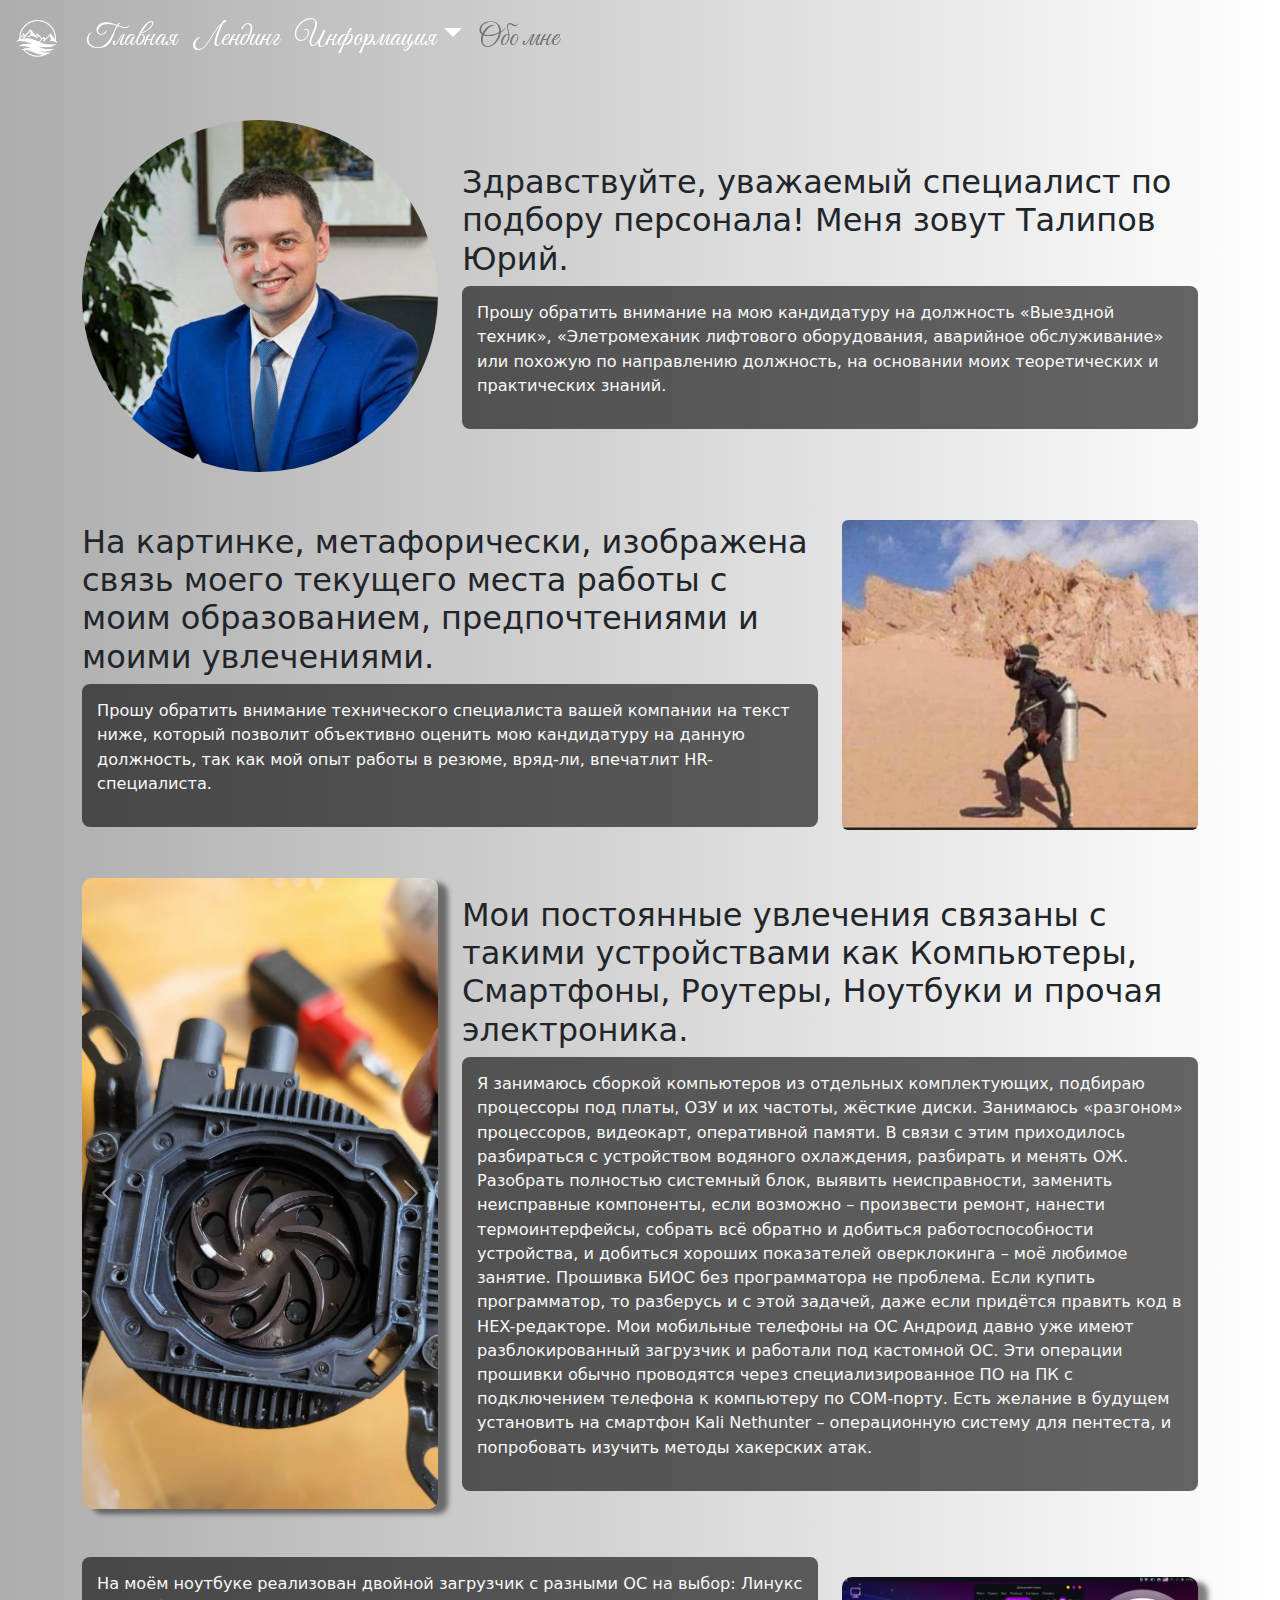
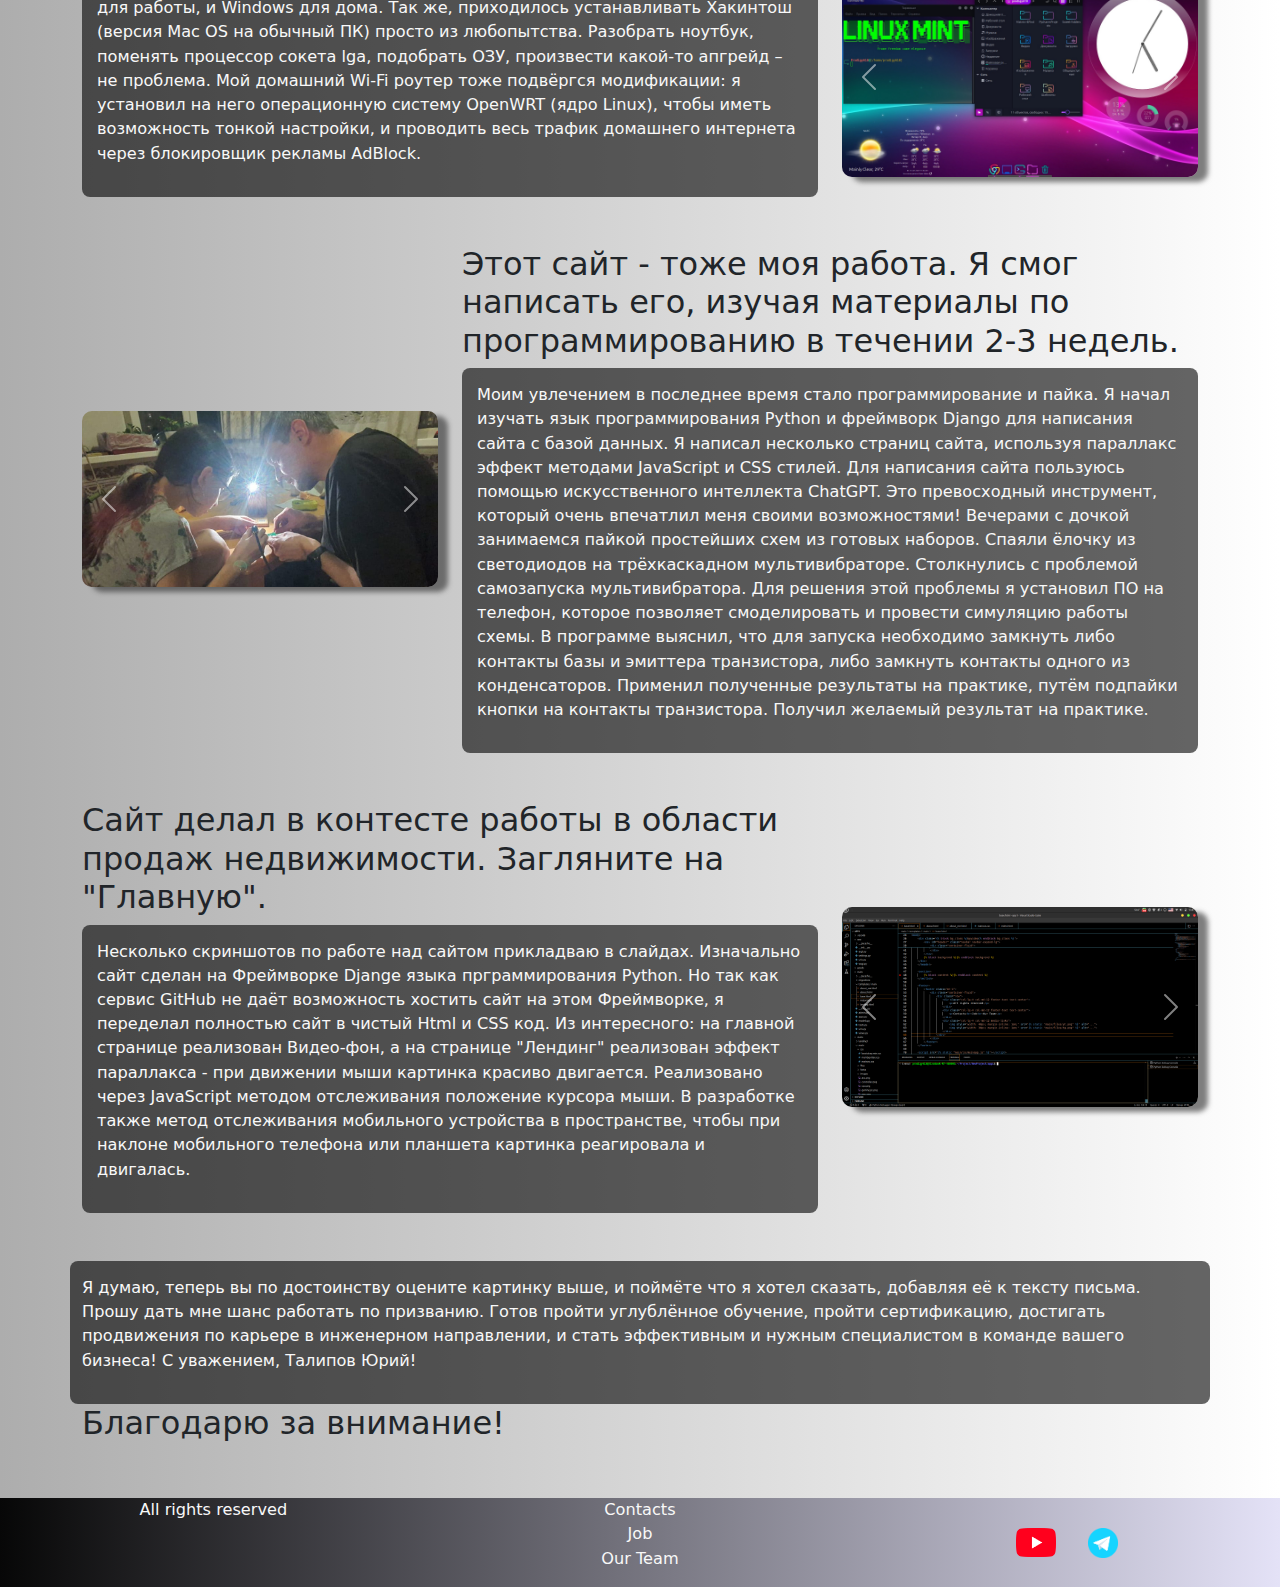
==== about_me.html @ 0a787198 "Add files via upload" ====
<!DOCTYPE html>
<html lang="en">

<head>
    <meta charset="UTF-8">
    <meta name="viewport" content="width=device-width, initial-scale=1.0">

    <link href="https://cdn.jsdelivr.net/npm/bootstrap@5.2.3/dist/css/bootstrap.min.css" rel="stylesheet"
        integrity="sha384-rbsA2VBKQhggwzxH7pPCaAqO46MgnOM80zW1RWuH61DGLwZJEdK2Kadq2F9CUG65" crossorigin="anonymous">
    <link rel="stylesheet" href="css/maincss.css">
    <link rel="stylesheet" href="css/bootstrap.min.css">
    <link rel="stylesheet" href="css/mainbgvideo.css">
    <link rel="apple-touch-icon" sizes="180x180" href="files/favicon_io/apple-touch-icon.png">
    <link rel="icon" type="image/png" sizes="32x32" href="files/favicon_io/favicon-32x32.png">
    <link rel="icon" type="image/png" sizes="16x16" href="files/favicon_io/favicon-16x16.png">
    <link rel="manifest" href="files/favicon_io/site.webmanifest">

    <title>About me</title>
</head>

<body>

    <header>
    
    <nav id="header" class="navbar navbar-expand-lg">
        <div class="container-fluid">
            <a class="navbar-brand" href="index.html"><img id="logo" src="files/logo.png" alt="..."></a>
            <button class="navbar-toggler" type="button" data-bs-toggle="collapse" data-bs-target="#navbarNavDropdown" aria-controls="navbarNavDropdown" aria-expanded="false" aria-label="Toggle navigation">
                <span class="navbar-toggler-icon"></span>
                <span>Меню</span>
            </button>
                <div class="collapse navbar-collapse" id="navbarNavDropdown">
                    <ul class="navbar-nav me-auto mb-2 mb-lg-0">
                        <li class="nav-item">
                            <a id="navlink" class="nav-link" aria-current="page" href="index.html">Главная</a>
                        </li>
                        <li class="nav-item">
                            <a id="navlink" class="nav-link" href="landing.html">Лендинг</a>
                        </li>
                        <li class="nav-item dropdown">
                            <a id="navlink" class="nav-link dropdown-toggle" href="#" role="button" data-bs-toggle="dropdown" aria-expand="false">Информация</a>
                            <ul class="dropdown-menu">
                                <li><a id="navlink" class="dropdown-item" href="#">Доставка и оплата</a></li>
                                <li><a id="navlink" class="dropdown-item" href="#">Контактная информация</a></li>
                                <li><a id="navlink" class="dropdown-item" href="catalog.html">Каталог</a></li>
                            </ul>
                        </li>
                        <li class="nav-item">
                            <a id="navlink" class="nav-link active" href="about_me.html">Обо мне</a>
                        </li>
                    </ul>
                </div>
        </div>
    </nav>

    </header>

    <section>
    <div class="container" style="margin-top: 120px;">
        <!-- Первый блок -->
        <div class="row align-items-center mb-5">
            <div class="col-md-4 text-center">
                <img src="images/your_photo.jpeg" class="img-fluid rounded-circle" alt="фотография">
            </div>
            <div class="col-md-8">
                <h2>Здравствуйте, уважаемый специалист по подбору персонала! Меня зовут Талипов Юрий. </h2>
                <div class=text-container>
                <p>Прошу обратить внимание на мою кандидатуру на должность «Выездной техник», «Элетромеханик лифтового оборудования, аварийное обслуживание» или похожую по направлению должность, на основании моих теоретических и практических знаний.</p>
                </div>
            </div>
        </div>
    
        <!-- Второй блок -->
        <div class="row align-items-center mb-5 flex-md-row-reverse">
            <div class="col-md-4 text-center">
                <img src="images/image_2.jpeg" class="img-fluid rounded" alt="Картинка">
            </div>
            <div class="col-md-8">
                <h2>На картинке, метафорически, изображена связь моего текущего места работы с моим образованием, предпочтениями и моими увлечениями.</h2>
                <div class=text-container>
                    <p>Прошу обратить внимание технического специалиста вашей компании на текст ниже, который позволит объективно оценить мою кандидатуру на данную должность, так как мой опыт работы в резюме, вряд-ли, впечатлит HR-специалиста.</p>
                </div>
            </div>
        </div>
    
        <!-- Третий блок с каруселью -->
        <div class="row align-items-center mb-5">
            <div class="col-md-4 text-center">
                <div id="carouselExample3" class="carousel slide" data-bs-ride="carousel">
                    <div class="carousel-inner">
                        <div class="carousel-item active">
                            <img src="images/image_3_1.jpeg" class="d-block w-100 rounded" alt="Картинка 1">
                        </div>
                        <div class="carousel-item">
                            <img src="images/image_3_2.jpeg" class="d-block w-100 rounded" alt="Картинка 2">
                        </div>
                        <div class="carousel-item">
                            <img src="images/image_3_3.jpeg" class="d-block w-100 rounded" alt="Картинка 3">
                        </div>
                    </div>
                    <button class="carousel-control-prev" type="button" data-bs-target="#carouselExample3" data-bs-slide="prev">
                        <span class="carousel-control-prev-icon" aria-hidden="true"></span>
                        <span class="visually-hidden">Previous</span>
                    </button>
                    <button class="carousel-control-next" type="button" data-bs-target="#carouselExample3" data-bs-slide="next">
                        <span class="carousel-control-next-icon" aria-hidden="true"></span>
                        <span class="visually-hidden">Next</span>
                    </button>
                </div>
            </div>
            <div class="col-md-8">
                <h2>Мои постоянные увлечения связаны с такими устройствами как Компьютеры, Смартфоны, Роутеры, Ноутбуки и прочая электроника.</h2>
                <div class=text-container>
                    <p>Я занимаюсь сборкой компьютеров из отдельных комплектующих, подбираю процессоры под платы, ОЗУ и их частоты, жёсткие диски. Занимаюсь «разгоном» процессоров, видеокарт, оперативной памяти. В связи с этим приходилось разбираться с устройством водяного охлаждения, разбирать и менять ОЖ. Разобрать полностью системный блок, выявить неисправности,  заменить неисправные компоненты, если возможно – произвести ремонт, нанести термоинтерфейсы, собрать всё обратно и добиться работоспособности устройства, и добиться хороших показателей оверклокинга – моё любимое занятие. Прошивка БИОС без программатора не проблема. Если купить программатор, то разберусь и с этой задачей,  даже если придётся править код в HEX-редакторе.
                        Мои мобильные телефоны на ОС Андроид давно уже имеют разблокированный загрузчик и работали под кастомной ОС. Эти операции прошивки обычно проводятся через специализированное ПО на ПК с подключением телефона к компьютеру по COM-порту. Есть желание в будущем установить на смартфон Kali Nethunter – операционную систему для пентеста, и попробовать изучить методы хакерских атак.</p>
                </div>
    
            </div>
        </div>
    
        <!-- Четвёртый блок с каруселью -->
        <div class="row align-items-center mb-5 flex-md-row-reverse">
            <div class="col-md-4 text-center">
                <div id="carouselExample4" class="carousel slide" data-bs-ride="carousel">
                    <div class="carousel-inner">
                        <div class="carousel-item active">
                            <img src="images/image_4_1.jpeg" class="d-block w-100 rounded" alt="Картинка 1">
                        </div>
                        <div class="carousel-item">
                            <img src="images/image_4_2.jpeg" class="d-block w-100 rounded" alt="Картинка 2">
                        </div>
                        <div class="carousel-item">
                            <img src="images/image_4_3.jpeg" class="d-block w-100 rounded" alt="Картинка 3">
                        </div>
                    </div>
                    <button class="carousel-control-prev" type="button" data-bs-target="#carouselExample4" data-bs-slide="prev">
                        <span class="carousel-control-prev-icon" aria-hidden="true"></span>
                        <span class="visually-hidden">Previous</span>
                    </button>
                    <button class="carousel-control-next" type="button" data-bs-target="#carouselExample4" data-bs-slide="next">
                        <span class="carousel-control-next-icon" aria-hidden="true"></span>
                        <span class="visually-hidden">Next</span>
                    </button>
                </div>
            </div>
            <div class="col-md-8">
                
                <div class=text-container>
                    <p>На моём ноутбуке реализован двойной загрузчик  с разными ОС на выбор: Линукс для работы, и Windows для дома. Так же, приходилось устанавливать Хакинтош (версия Mac OS на обычный ПК) просто из любопытства. Разобрать ноутбук, поменять процессор сокета lga, подобрать ОЗУ, произвести какой-то апгрейд – не проблема. Мой домашний Wi-Fi роутер тоже подвёргся модификации: я установил на него операционную систему OpenWRT (ядро Linux), чтобы иметь возможность тонкой настройки, и проводить весь трафик домашнего интернета через блокировщик рекламы AdBlock.</p>
                </div>
            </div>
        </div>
    
        <!-- Пятый блок с каруселью -->
        <div class="row align-items-center mb-5">
            <div class="col-md-4 text-center">
                <div id="carouselExample5" class="carousel slide" data-bs-ride="carousel">
                    <div class="carousel-inner">
                        <div class="carousel-item active">
                            <img src="images/image_5_1.jpeg" class="d-block w-100 rounded" alt="Картинка 1">
                        </div>
                        <div class="carousel-item">
                            <img src="images/image_5_2.jpeg" class="d-block w-100 rounded" alt="Картинка 2">
                        </div>
                        <div class="carousel-item">
                            <img src="images/image_5_3.jpeg" class="d-block w-100 rounded" alt="Картинка 3">
                        </div>
                    </div>
                    <button class="carousel-control-prev" type="button" data-bs-target="#carouselExample5" data-bs-slide="prev">
                        <span class="carousel-control-prev-icon" aria-hidden="true"></span>
                        <span class="visually-hidden">Previous</span>
                    </button>
                    <button class="carousel-control-next" type="button" data-bs-target="#carouselExample5" data-bs-slide="next">
                        <span class="carousel-control-next-icon" aria-hidden="true"></span>
                        <span class="visually-hidden">Next</span>
                    </button>
                </div>
            </div>
            <div class="col-md-8">
                <h2>Этот сайт - тоже моя работа. Я смог написать его, изучая материалы по программированию в течении 2-3 недель.</h2>
                <div class=text-container>
                    <p>Моим увлечением в последнее время стало программирование и пайка. Я начал изучать язык программирования Python и фреймворк Django для написания сайта с базой данных. Я написал несколько страниц сайта, используя параллакс эффект методами JavaScript и CSS стилей. Для написания сайта пользуюсь помощью искусственного интеллекта ChatGPT. Это превосходный инструмент, который очень впечатлил меня своими возможностями!
                        Вечерами с дочкой занимаемся пайкой простейших схем из готовых наборов. Спаяли ёлочку из светодиодов на трёхкаскадном мультивибраторе. Столкнулись с проблемой самозапуска мультивибратора. Для решения этой проблемы я установил ПО на телефон, которое позволяет смоделировать и провести симуляцию работы схемы. В программе выяснил, что для запуска необходимо замкнуть либо контакты базы и эмиттера транзистора, либо замкнуть контакты одного из конденсаторов. Применил полученные результаты на практике, путём подпайки кнопки на контакты транзистора. Получил желаемый результат на практике. </p>
                </div>
                
            </div>
        </div>
    
        <!-- Шестой блок с каруселью -->
        <div class="row align-items-center mb-5 flex-md-row-reverse">
            <div class="col-md-4 text-center">
                <div id="carouselExample6" class="carousel slide" data-bs-ride="carousel">
                    <div class="carousel-inner">
                        <div class="carousel-item active">
                            <img src="images/image_6_1.png" class="d-block w-100 rounded" alt="Картинка 1">
                        </div>
                        <div class="carousel-item">
                            <img src="images/image_6_2.png" class="d-block w-100 rounded" alt="Картинка 2">
                        </div>
                        <div class="carousel-item">
                            <img src="images/image_6_3.png" class="d-block w-100 rounded" alt="Картинка 3">
                        </div>
                    </div>
                    <button class="carousel-control-prev" type="button" data-bs-target="#carouselExample6" data-bs-slide="prev">
                        <span class="carousel-control-prev-icon" aria-hidden="true"></span>
                        <span class="visually-hidden">Previous</span>
                    </button>
                    <button class="carousel-control-next" type="button" data-bs-target="#carouselExample6" data-bs-slide="next">
                        <span class="carousel-control-next-icon" aria-hidden="true"></span>
                        <span class="visually-hidden">Next</span>
                    </button>
                </div>
            </div>
            <div class="col-md-8">
                <h2>Сайт делал в контесте работы в области продаж недвижимости. Загляните на "Главную".</h2>
                <div class=text-container>
                    <p>Несколько скриншотов по работе над сайтом прикладваю в слайдах. Изначально сайт сделан на Фреймворке Djange языка прграммирования Python. Но так как сервис GitHub не даёт возможность хостить сайт на этом Фреймворке, я переделал полностью сайт в чистый Html и CSS код. Из интересного: на главной странице реализован Видео-фон, а на странице "Лендинг" реализован эффект параллакса - при движении мыши картинка красиво двигается. Реализовано через JavaScript методом отслеживания положение курсора мыши. В разработке также метод отслеживания мобильного устройства в пространстве, чтобы при наклоне мобильного телефона или планшета картинка реагировала и двигалась. </p>
                </div>
            </div>
        </div>
    
    <!-- Седьмой блок -->
    <div class="row align-items-center mb-5">
    
        <div class=text-container>
            <p>Я думаю, теперь вы по достоинству оцените картинку выше, и поймёте что я хотел сказать, добавляя её к тексту письма. Прошу дать мне шанс работать по призванию. Готов пройти углублённое обучение, пройти сертификацию, достигать продвижения по карьере в инженерном направлении, и стать эффективным и нужным специалистом в команде вашего бизнеса!
                С уважением, Талипов Юрий!</p>
            </div>
            
        <div class="col-md-12">
            <h2>Благодарю за внимание!</h2>
            
        </div>
    </div>
        
    </div>
    </section>

    <footer>
        <footer class="mt-4">
            <div class="container-fluid">
                <div class="row">
                    <div class="col-lg-4 col-md-12 footer-text text-center">
                        <p>All rights reserved</p>
                    </div>
                    <div class="col-lg-4 col-md-12 footer-text text-center">
                        <p>Contacts<br>Job<br>Our Team</p>
                    </div>
                    <div class="col-lg-4 col-md-12 media-links">
                        <img style="width: 40px; margin-inline: 1em;" src="files/yt.png" alt="...">
                        <img style="width: 30px; margin-inline: 1em;" src="files/tg.png" alt="...">
                    </div>
                </div>
            </div>
        </footer>
    </footer>
        
    <script src="main/js/mainapp.js"></script>
    <script src="https://cdn.jsdelivr.net/npm/bootstrap@5.2.3/dist/js/bootstrap.bundle.min.js" integrity="sha384-kenU1KFdBIe4zVF0s0G1M5b4hcpxyD9F7jL+jjXkk+Q2h455rYXK/7HAuoJl+0I4" crossorigin="anonymous"></script>
</body>
---- css/maincss.css ----
@import url(https://fonts.googleapis.com/css2?family=Great+Vibes&family=Marck+Script&family=Roboto:ital,wght@0,100;0,300;0,400;0,500;0,700;0,900;1,100;1,300;1,400;1,500;1,700;1,900&display=swap);

body {
    font-family: Roboto, serif;
    font-size: 25px;
    overflow-x: hidden;
    background: linear-gradient(90deg, #adadad 0%, white 100%);
}

#header {
    font-family: Great Vibes, serif;
    font-size: 30px;
    width: 100%;
    position: fixed;
    top: 0;
    left: 0;
    z-index: 1000;
    background: transparent;
    /* background: rgba(82, 81, 82, 0.37); */
    transition: background-color 0.3s ease, color 0.3s ease;
}

.dropdown-item {
    font-size: 25px;
}

#logo {
    width: 50px;
    transition: all 0.3s ease;
}

#header .nav-link {
    color: white;
    transition: color 0.3s ease;
}

#header .nav-link:hover {
    color: blue;
}



#header.scrolled {
    background-color: white;
    color: black;
}

#header.scrolled .nav-link {
    color: black;
}

#header.scrolled .nav-link:hover {
    color: blue;
}

#header.scrolled #logo {
    filter: invert(100%);
}

p {
    color: rgb(248, 248, 248);
    font-size: 101%;
}


#header .navbar-nav .nav-link.active {
    color: rgb(113, 113, 113);
    
}




.navbar-toggler {
    background-color: transparent;
    border: none;
    
}

.carousel-inner {
    border-style: bold;
    border-radius: 10px;
    box-shadow: 10px 5px 5px rgba(49, 49, 49, 0.616);
}

.sidebar {
    color: aquamarine;
    background: rgba(19, 19, 19, 0.616);
    border-style: bold;
    border-radius: 10px;
    box-shadow: 10px 5px 5px rgba(49, 49, 49, 0.616);
    /* background: linear-gradient(270deg, #1b0ced 0%, #0a0a0a 100%); */

}

.card {
    background: linear-gradient(270deg, #1b0ced 0%, #0a0a0a 100%);
    color: aquamarine;

}

.card a {
    text-decoration: none;
    color: aquamarine;
}

.slide-text, .footer-text {
    color: aquamarine;
    margin: auto auto;
}

footer, .btn-outline-primary {
    background: linear-gradient(270deg, #e4e2f7 0%, #070707 100%);
}

.media-links {
    display: flex;
    justify-content: center;
    align-items: center;
}

.call-anim {
    animation: call 2s ease 0s infinite normal forwards;
}

.text-container {
    background-color: rgba(0, 0, 0, 0.6);
    border-radius: 8px;
    padding: 15px;
    color: #ffffff;
    display: inline-block;

}

@keyframes call {
	0%,
	100% {
		transform: translateX(0%);
		transform-origin: 50% 50%;
	}

	15% {
		transform: translateX(-30px) rotate(-6deg);
	}

	30% {
		transform: translateX(15px) rotate(6deg);
	}

	45% {
		transform: translateX(-15px) rotate(-3.6deg);
	}

	60% {
		transform: translateX(9px) rotate(2.4deg);
	}

	75% {
		transform: translateX(-6px) rotate(-1.2deg);
	}
}

@media (max-width: 755px) {
    #header {
        font-size: 18px;
    }
    .dropdown-item {
        font-size: 18px;
    }
    .carousel-indicators {
        display: none;
    }
    
}
---- css/mainbgvideo.css ----
.bgvideo {
    height: 90vh;
    width: 100%;
    position: relative;
    display: flex;
    /* justify-content: center; */
    align-items: center; 
}
.bgvideo video {
    height: 93vh;
    width: 100%;
    position: absolute;
    top: 0;
    left: 0;
    object-fit: cover;
    z-index: 1;
}

.video-text {
    color: aquamarine;
    /* font-size: 100%; */
    z-index: 6;
    margin-right: 10%;
    transform: translate(5%, 99%);
    background: rgba(19, 19, 19, 0.616);
    border-style: bold;
    border-radius: 10px;
    box-shadow: 10px 5px 5px rgba(49, 49, 49, 0.616);
    padding: 1em;
} 

@media (max-width: 840px) {
    .video-text {
        font-size: 80%;
        transform: translate(5%, 55%);
    }     
}

@media (max-width: 380px) {
    .video-text {
        font-size: 65%;
        transform: translate(5%, 60%);
    }     
}
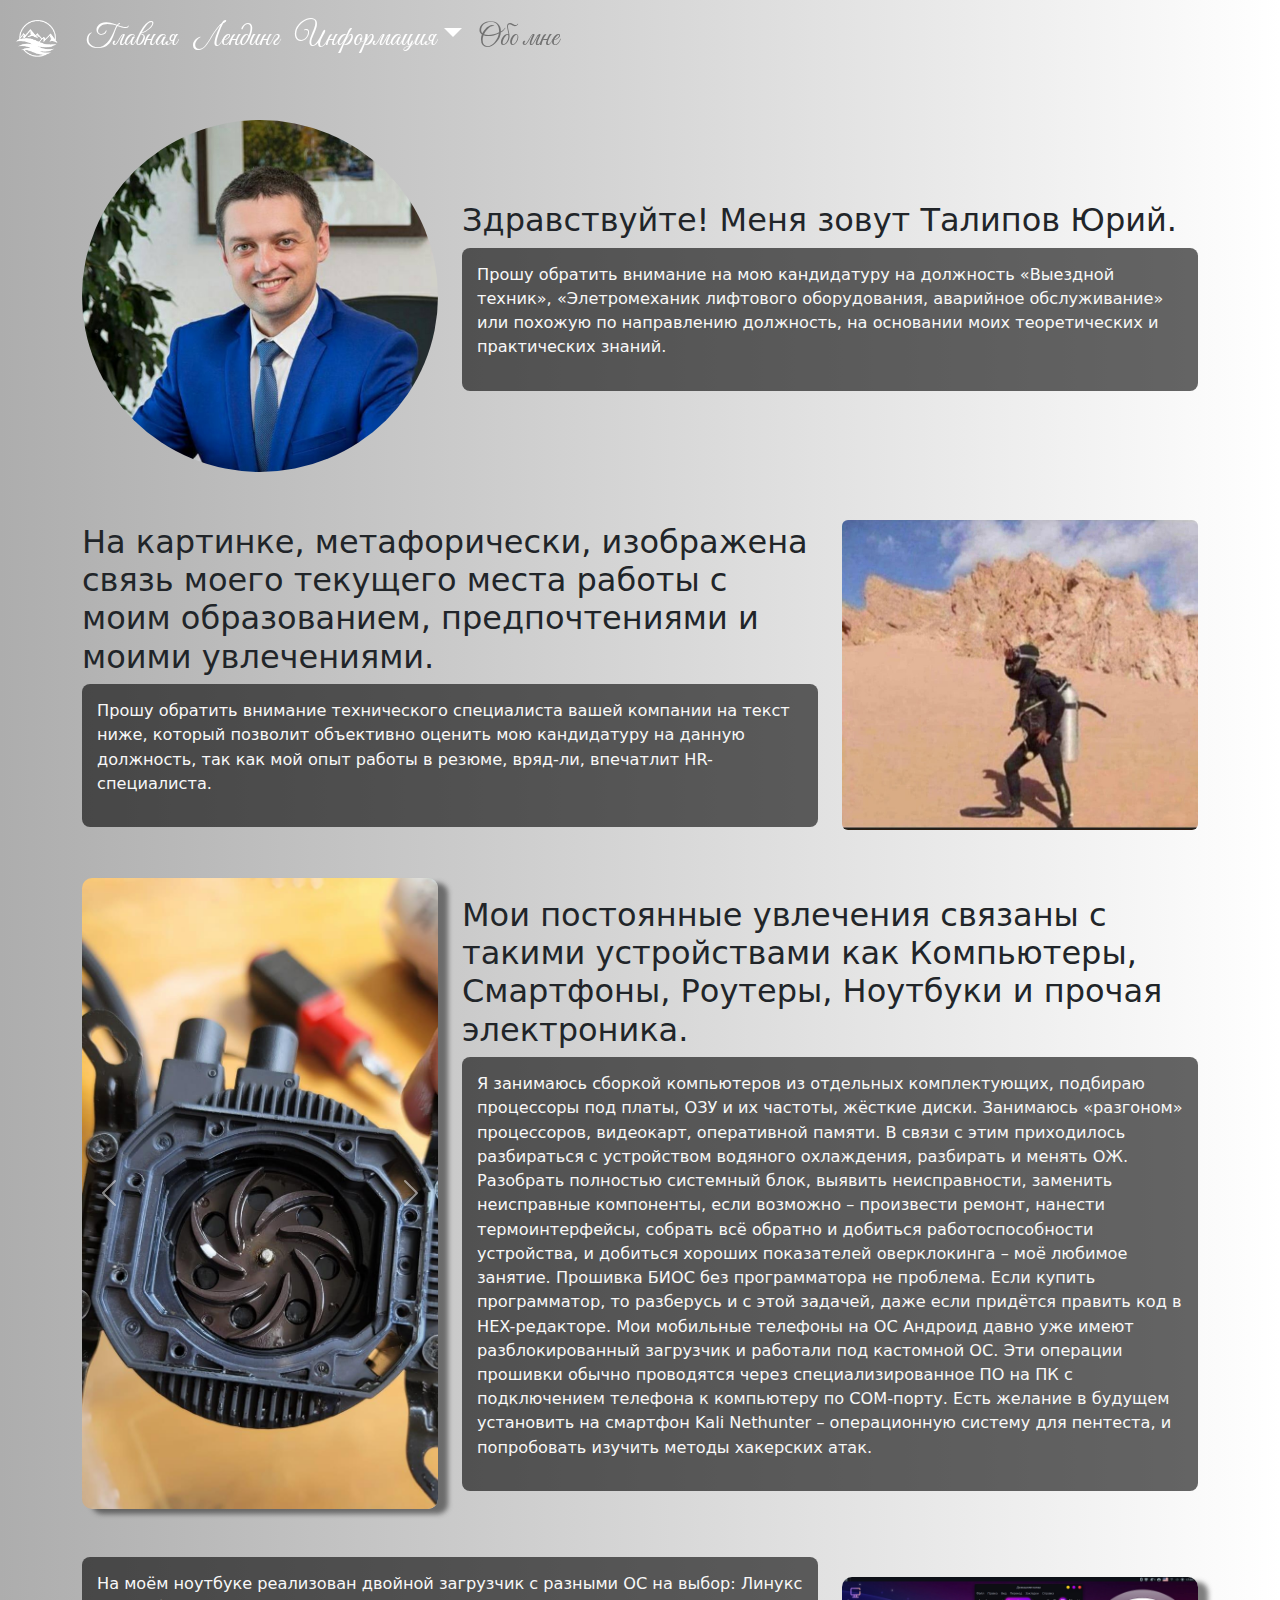
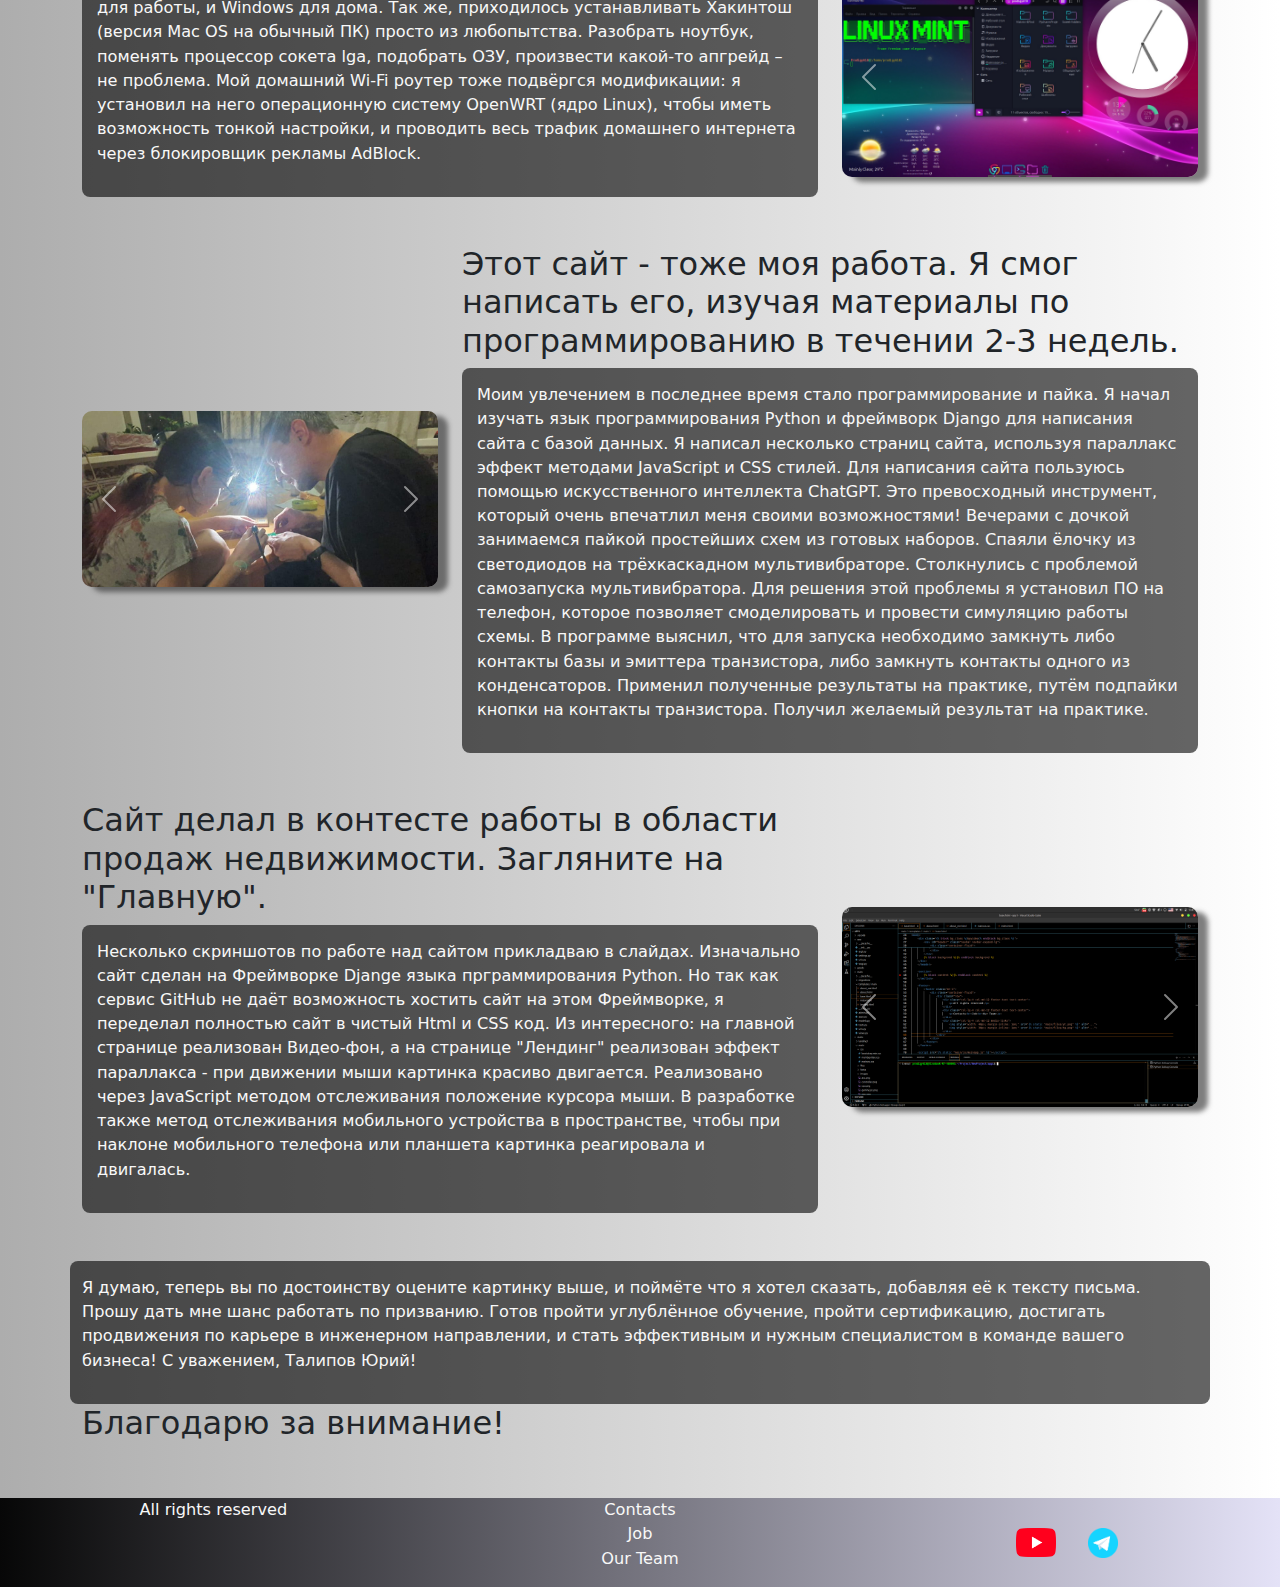
==== commit db88e893: "Update about_me.html" ====
--- a/about_me.html
+++ b/about_me.html
@@ -63,7 +63,7 @@
                 <img src="images/your_photo.jpeg" class="img-fluid rounded-circle" alt="фотография">
             </div>
             <div class="col-md-8">
-                <h2>Здравствуйте, уважаемый специалист по подбору персонала! Меня зовут Талипов Юрий. </h2>
+                <h2>Здравствуйте! Меня зовут Талипов Юрий. </h2>
                 <div class=text-container>
                 <p>Прошу обратить внимание на мою кандидатуру на должность «Выездной техник», «Элетромеханик лифтового оборудования, аварийное обслуживание» или похожую по направлению должность, на основании моих теоретических и практических знаний.</p>
                 </div>
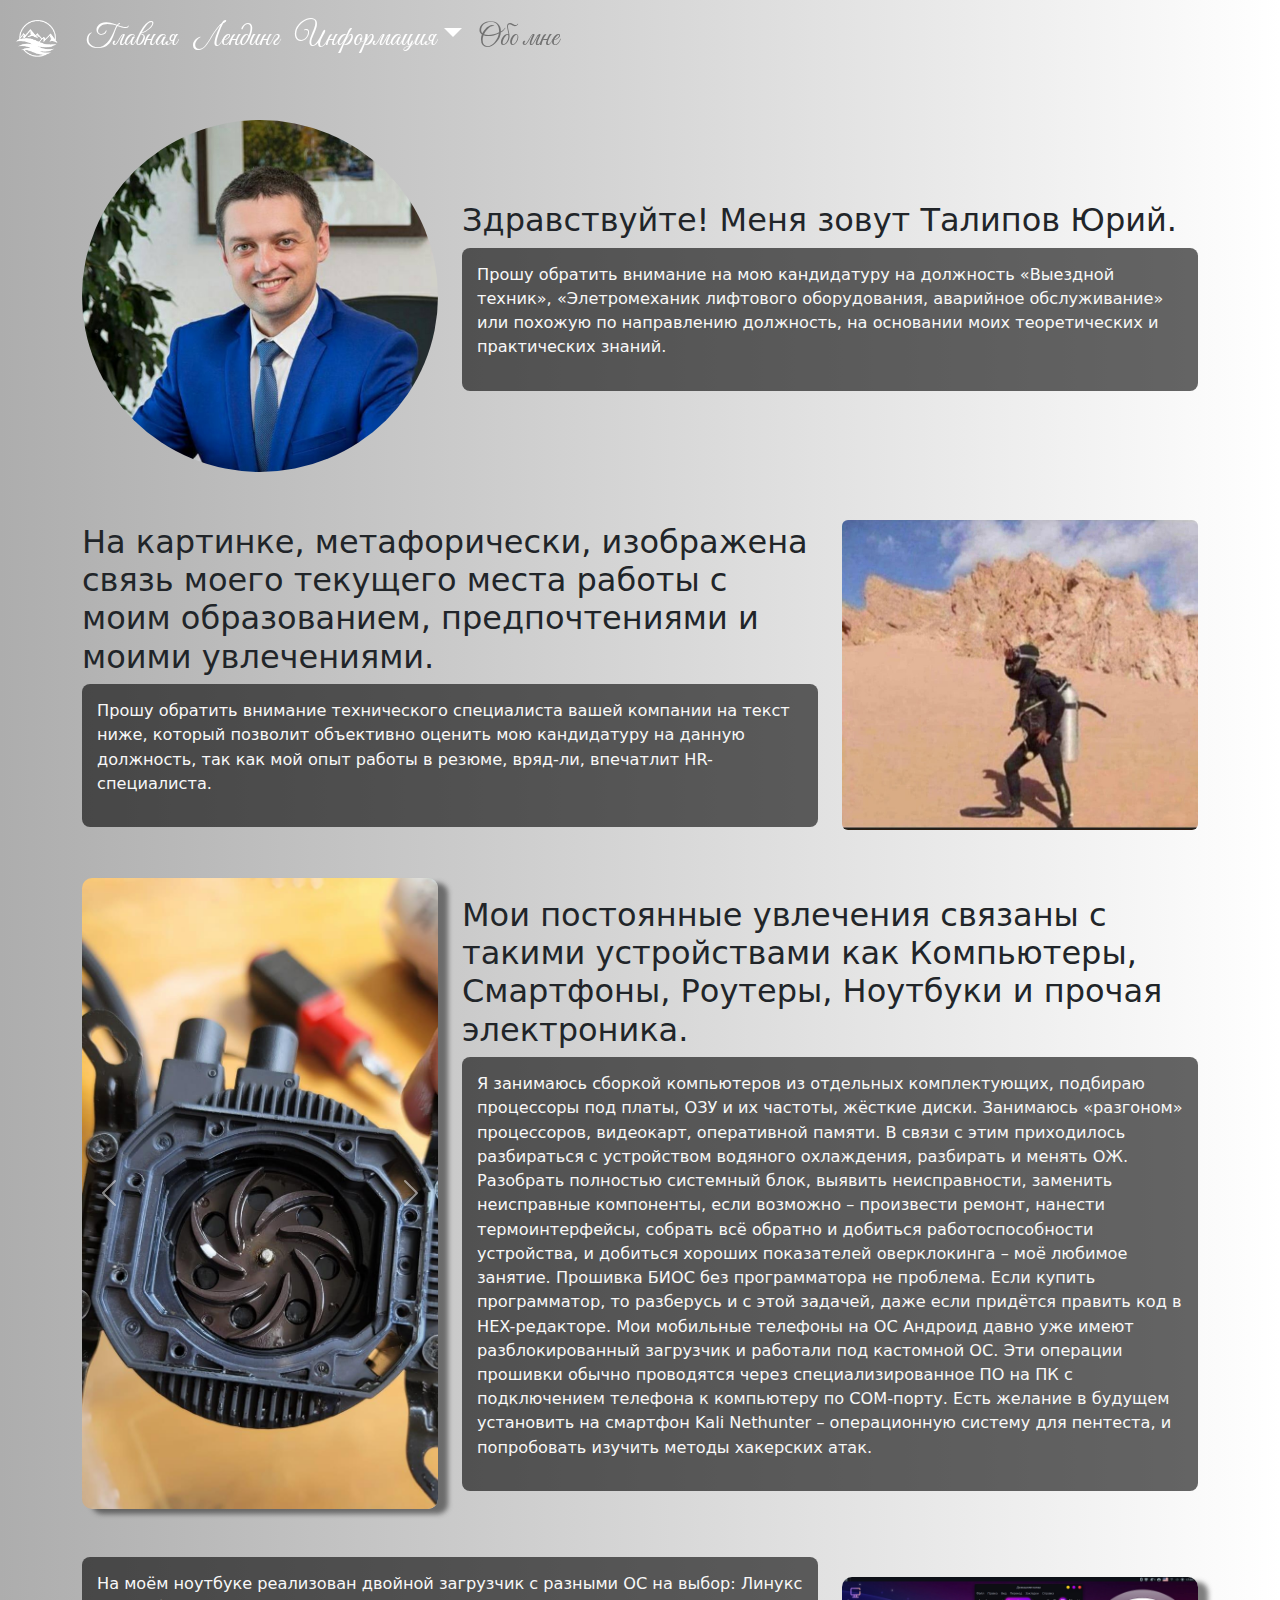
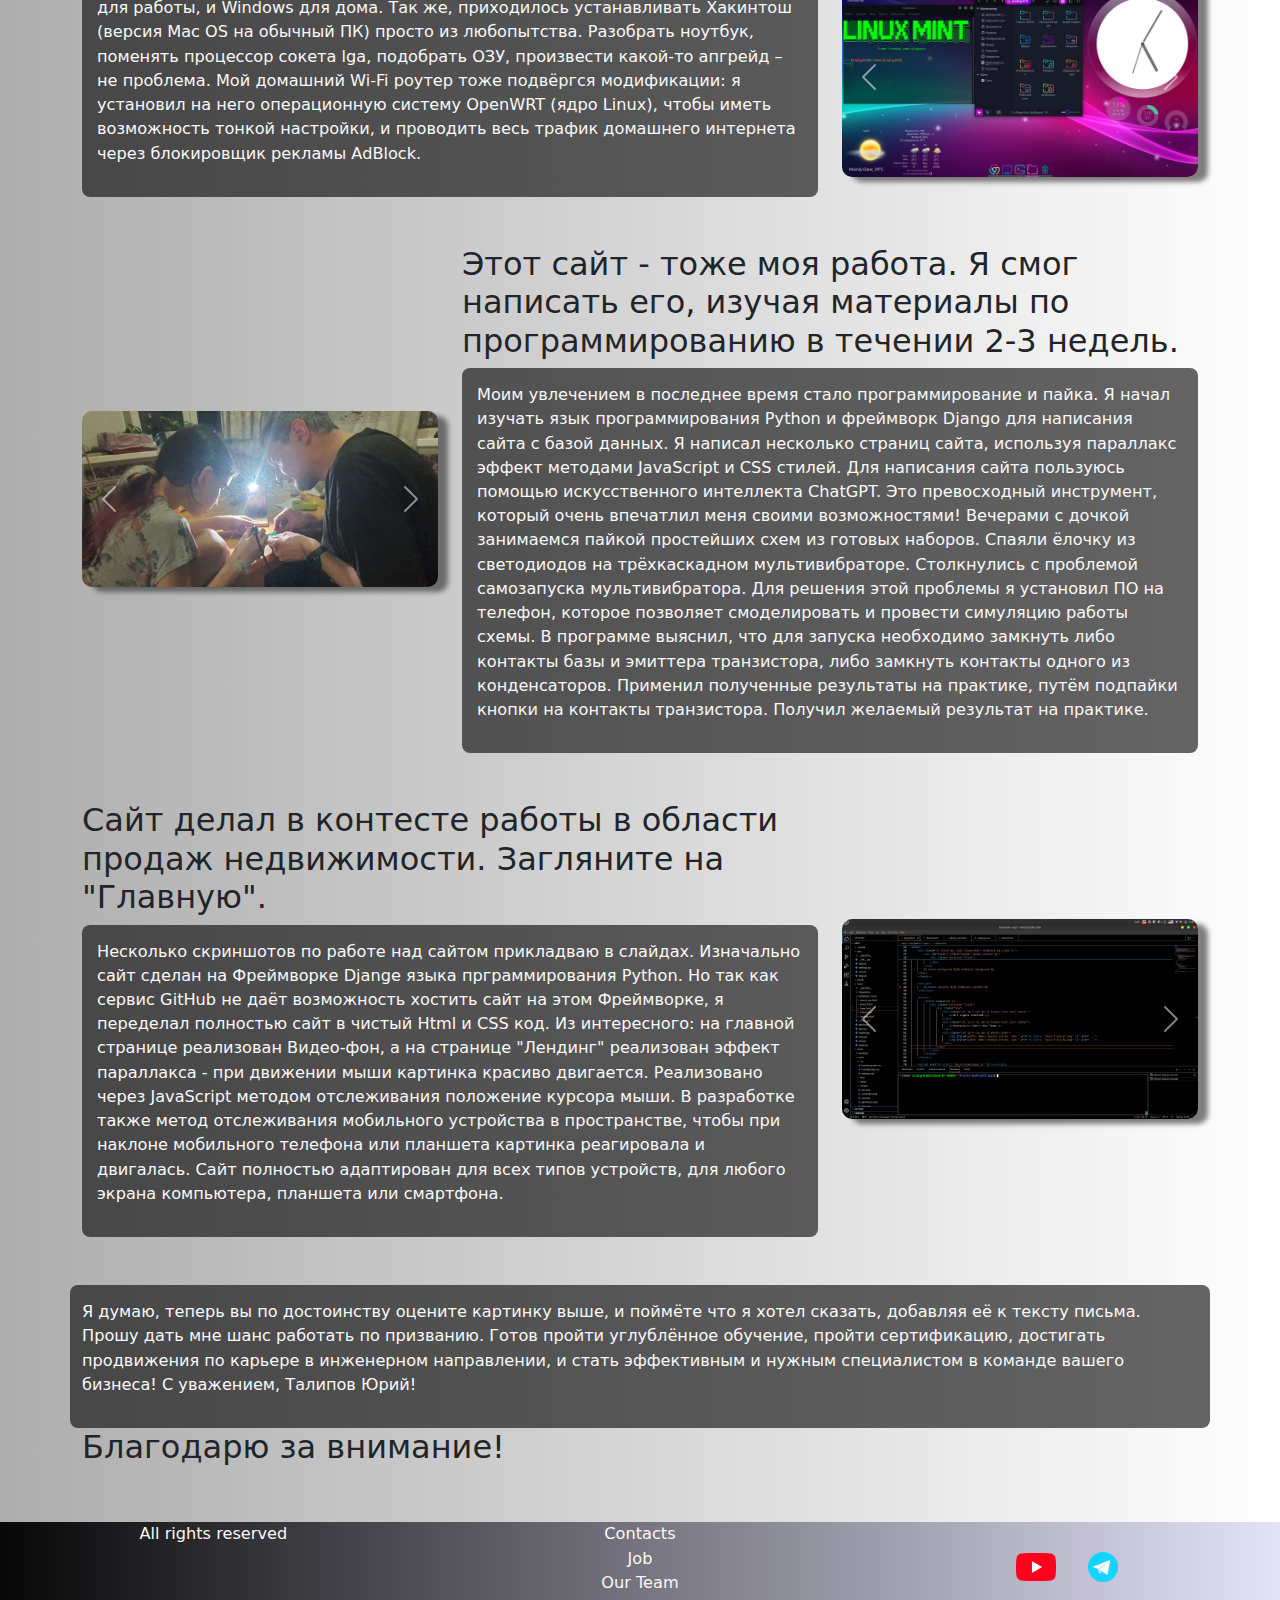
==== commit 2a013254: "Update about_me.html" ====
--- a/about_me.html
+++ b/about_me.html
@@ -214,7 +214,7 @@
             <div class="col-md-8">
                 <h2>Сайт делал в контесте работы в области продаж недвижимости. Загляните на "Главную".</h2>
                 <div class=text-container>
-                    <p>Несколько скриншотов по работе над сайтом прикладваю в слайдах. Изначально сайт сделан на Фреймворке Djange языка прграммирования Python. Но так как сервис GitHub не даёт возможность хостить сайт на этом Фреймворке, я переделал полностью сайт в чистый Html и CSS код. Из интересного: на главной странице реализован Видео-фон, а на странице "Лендинг" реализован эффект параллакса - при движении мыши картинка красиво двигается. Реализовано через JavaScript методом отслеживания положение курсора мыши. В разработке также метод отслеживания мобильного устройства в пространстве, чтобы при наклоне мобильного телефона или планшета картинка реагировала и двигалась. </p>
+                    <p>Несколько скриншотов по работе над сайтом прикладваю в слайдах. Изначально сайт сделан на Фреймворке Djange языка прграммирования Python. Но так как сервис GitHub не даёт возможность хостить сайт на этом Фреймворке, я переделал полностью сайт в чистый Html и CSS код. Из интересного: на главной странице реализован Видео-фон, а на странице "Лендинг" реализован эффект параллакса - при движении мыши картинка красиво двигается. Реализовано через JavaScript методом отслеживания положение курсора мыши. В разработке также метод отслеживания мобильного устройства в пространстве, чтобы при наклоне мобильного телефона или планшета картинка реагировала и двигалась. Сайт полностью адаптирован для всех типов устройств, для любого экрана компьютера, планшета или смартфона.</p>
                 </div>
             </div>
         </div>
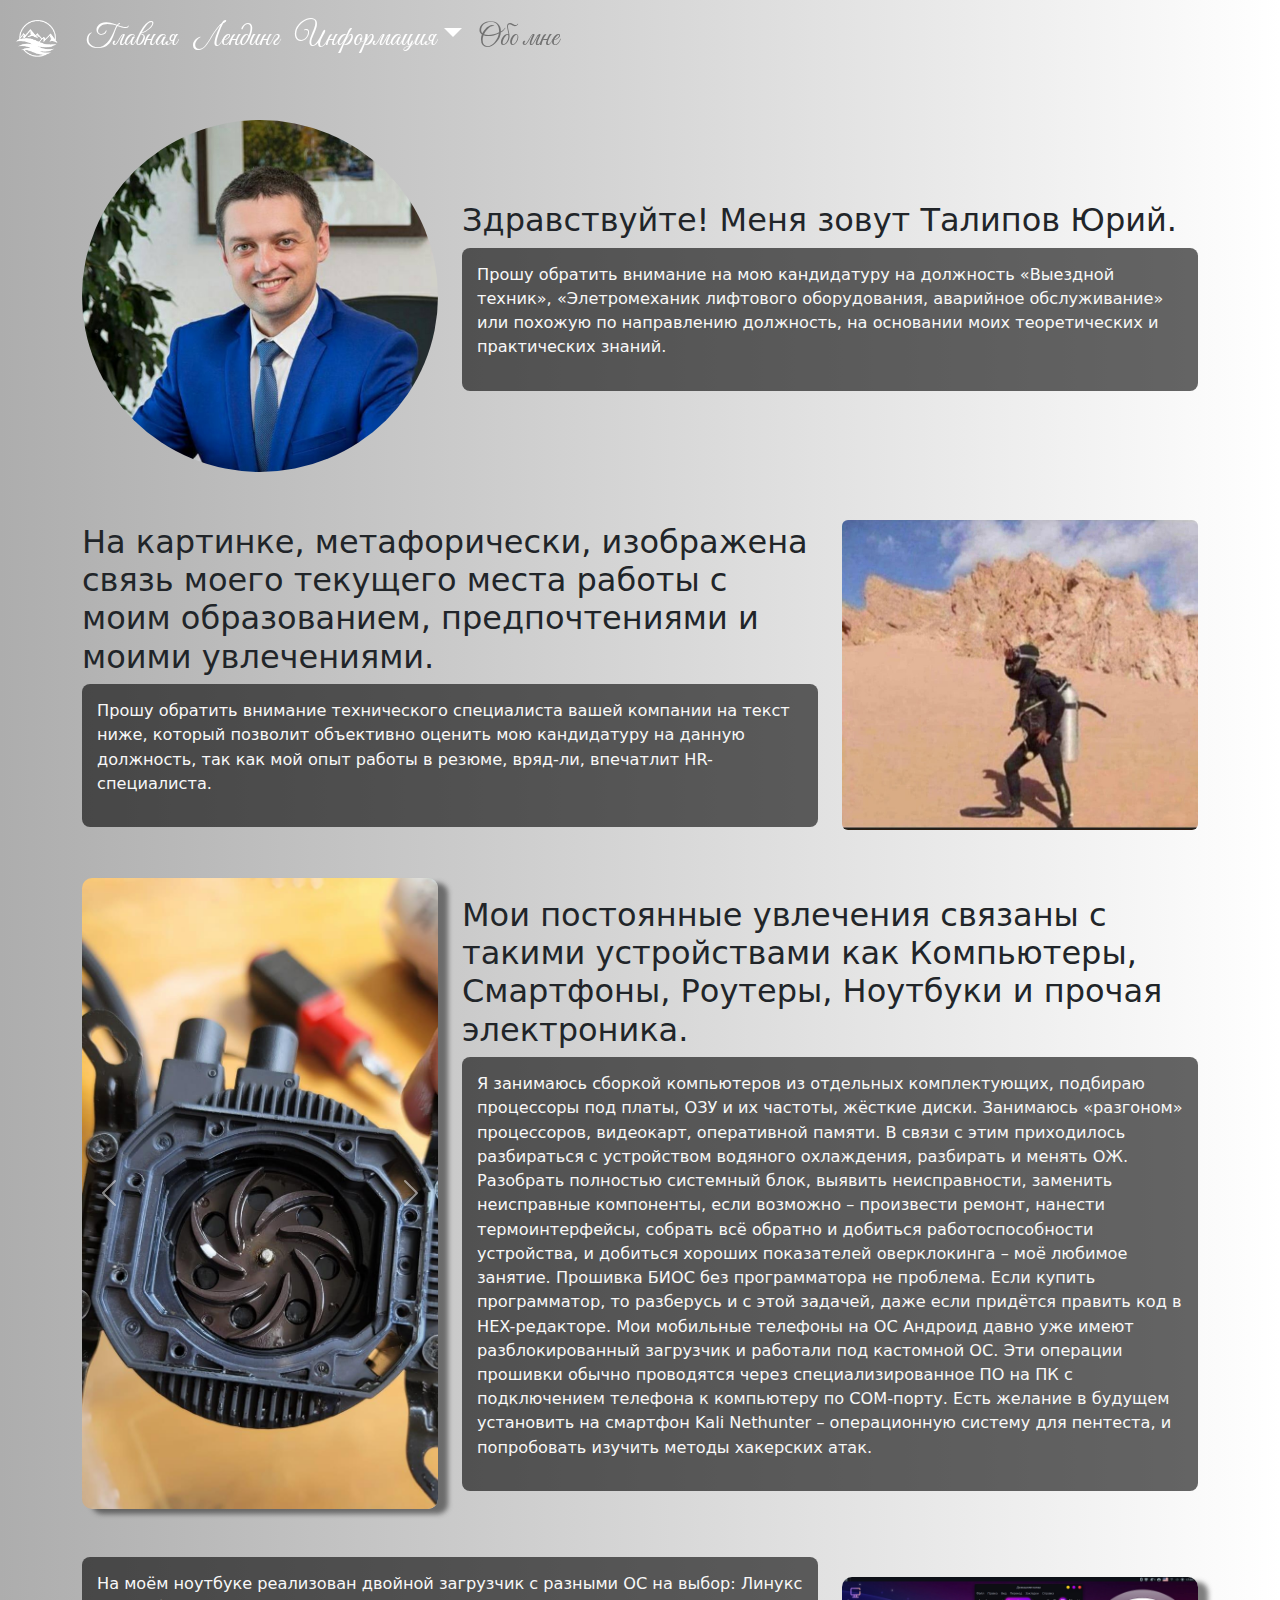
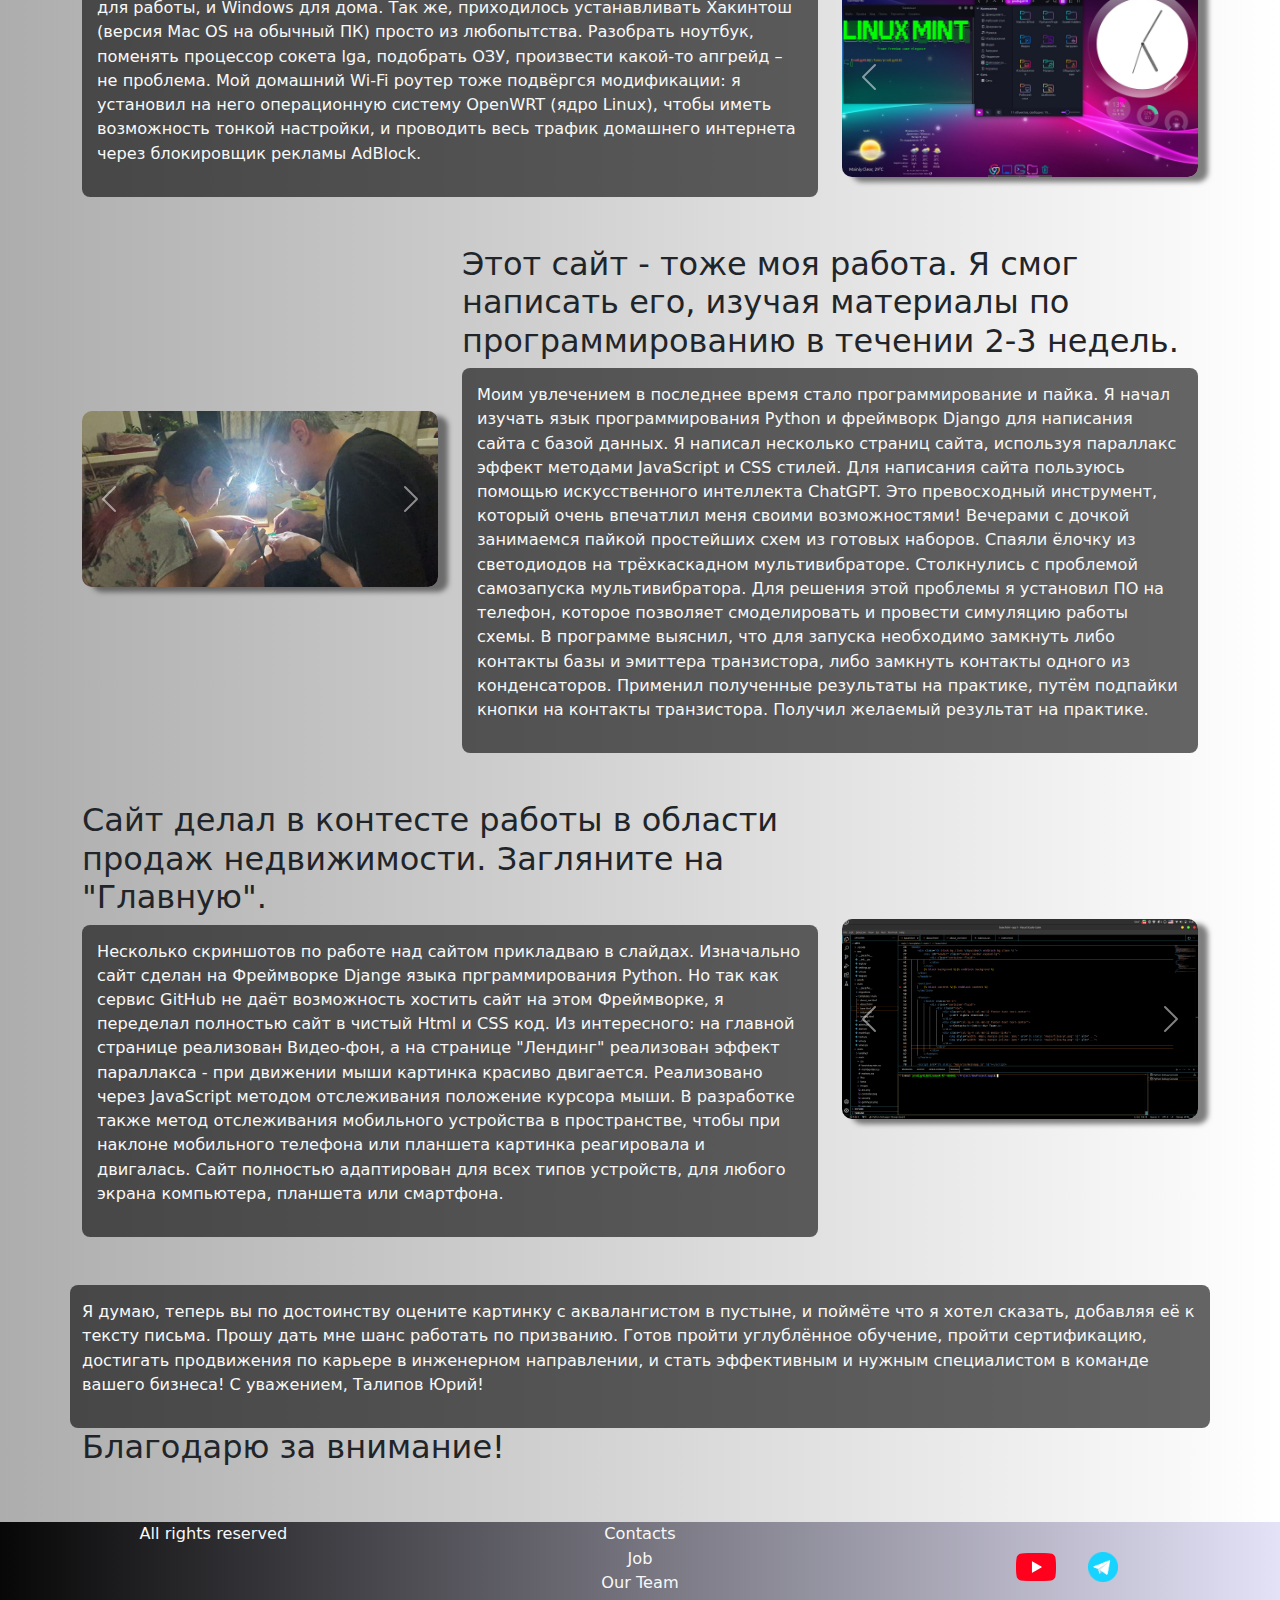
==== commit 19e9d32f: "Update about_me.html" ====
--- a/about_me.html
+++ b/about_me.html
@@ -223,7 +223,7 @@
     <div class="row align-items-center mb-5">
     
         <div class=text-container>
-            <p>Я думаю, теперь вы по достоинству оцените картинку выше, и поймёте что я хотел сказать, добавляя её к тексту письма. Прошу дать мне шанс работать по призванию. Готов пройти углублённое обучение, пройти сертификацию, достигать продвижения по карьере в инженерном направлении, и стать эффективным и нужным специалистом в команде вашего бизнеса!
+            <p>Я думаю, теперь вы по достоинству оцените картинку с аквалангистом в пустыне, и поймёте что я хотел сказать, добавляя её к тексту письма. Прошу дать мне шанс работать по призванию. Готов пройти углублённое обучение, пройти сертификацию, достигать продвижения по карьере в инженерном направлении, и стать эффективным и нужным специалистом в команде вашего бизнеса!
                 С уважением, Талипов Юрий!</p>
             </div>
             
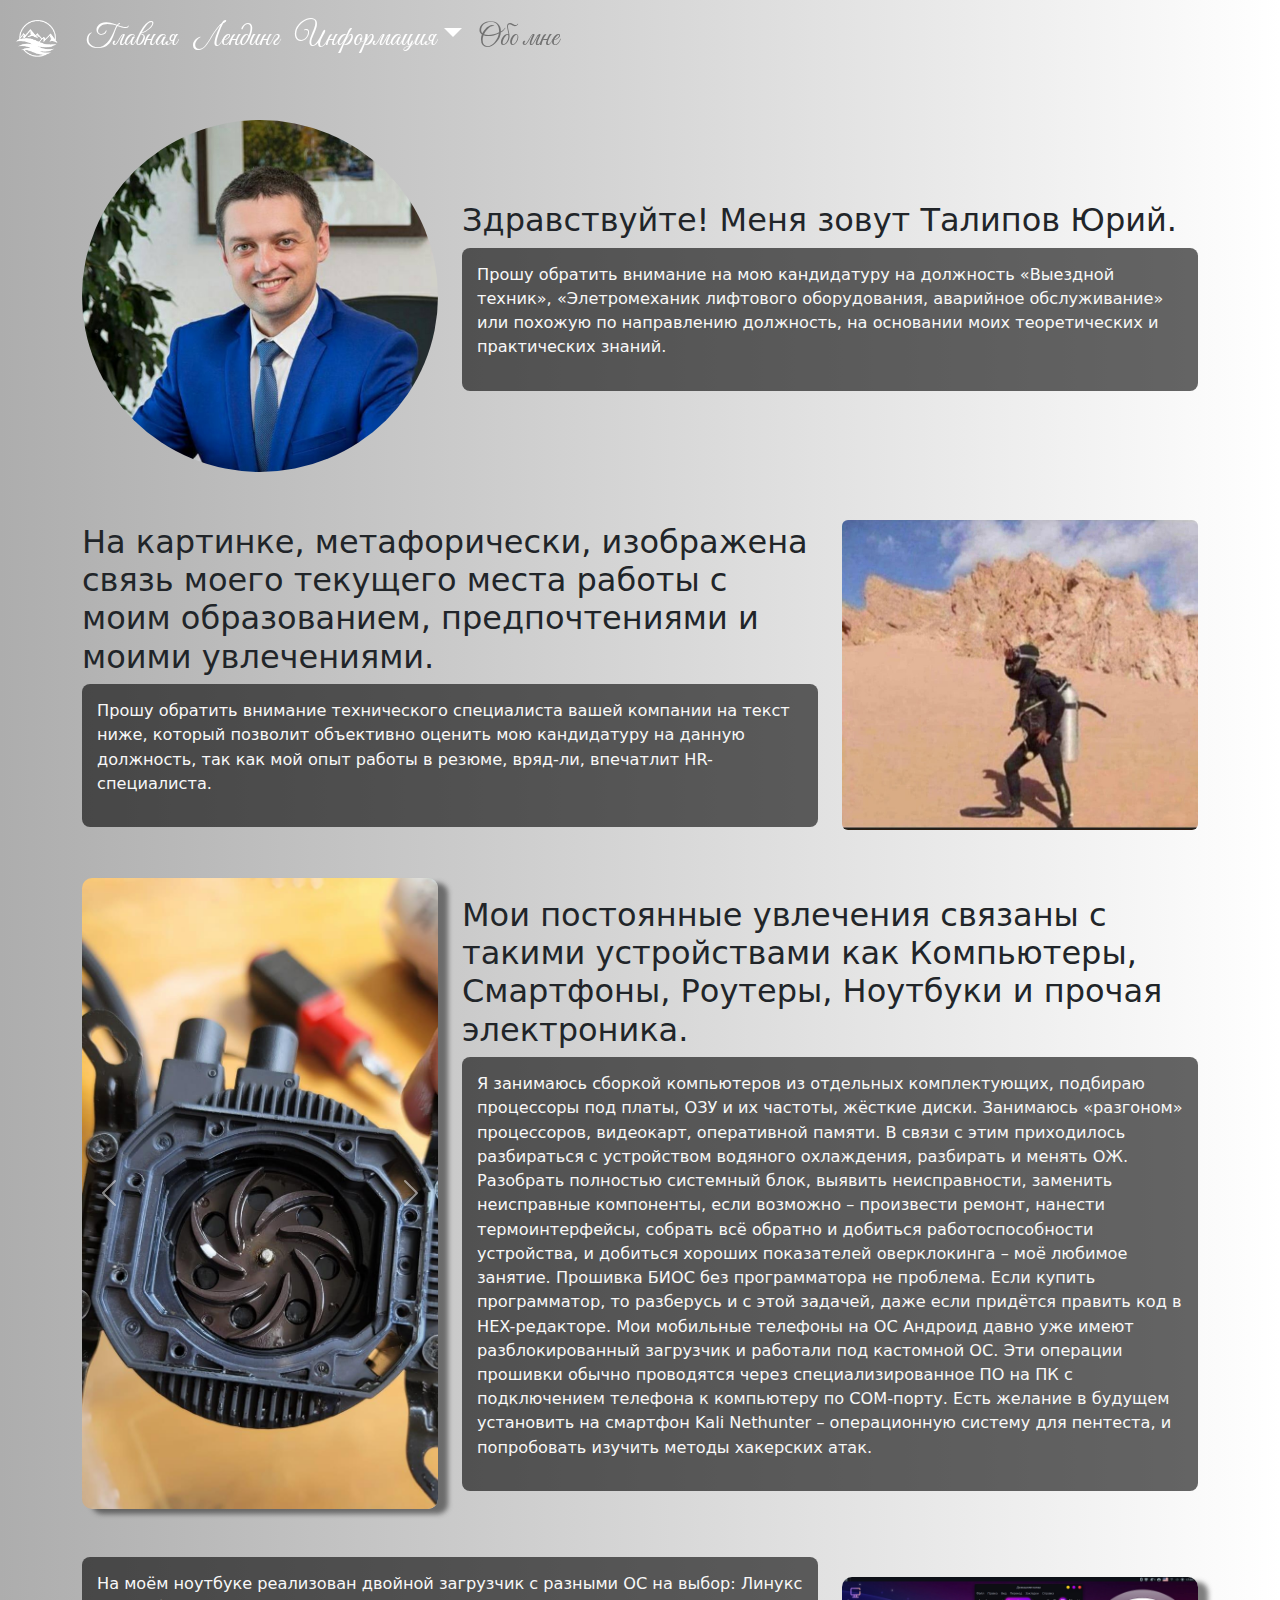
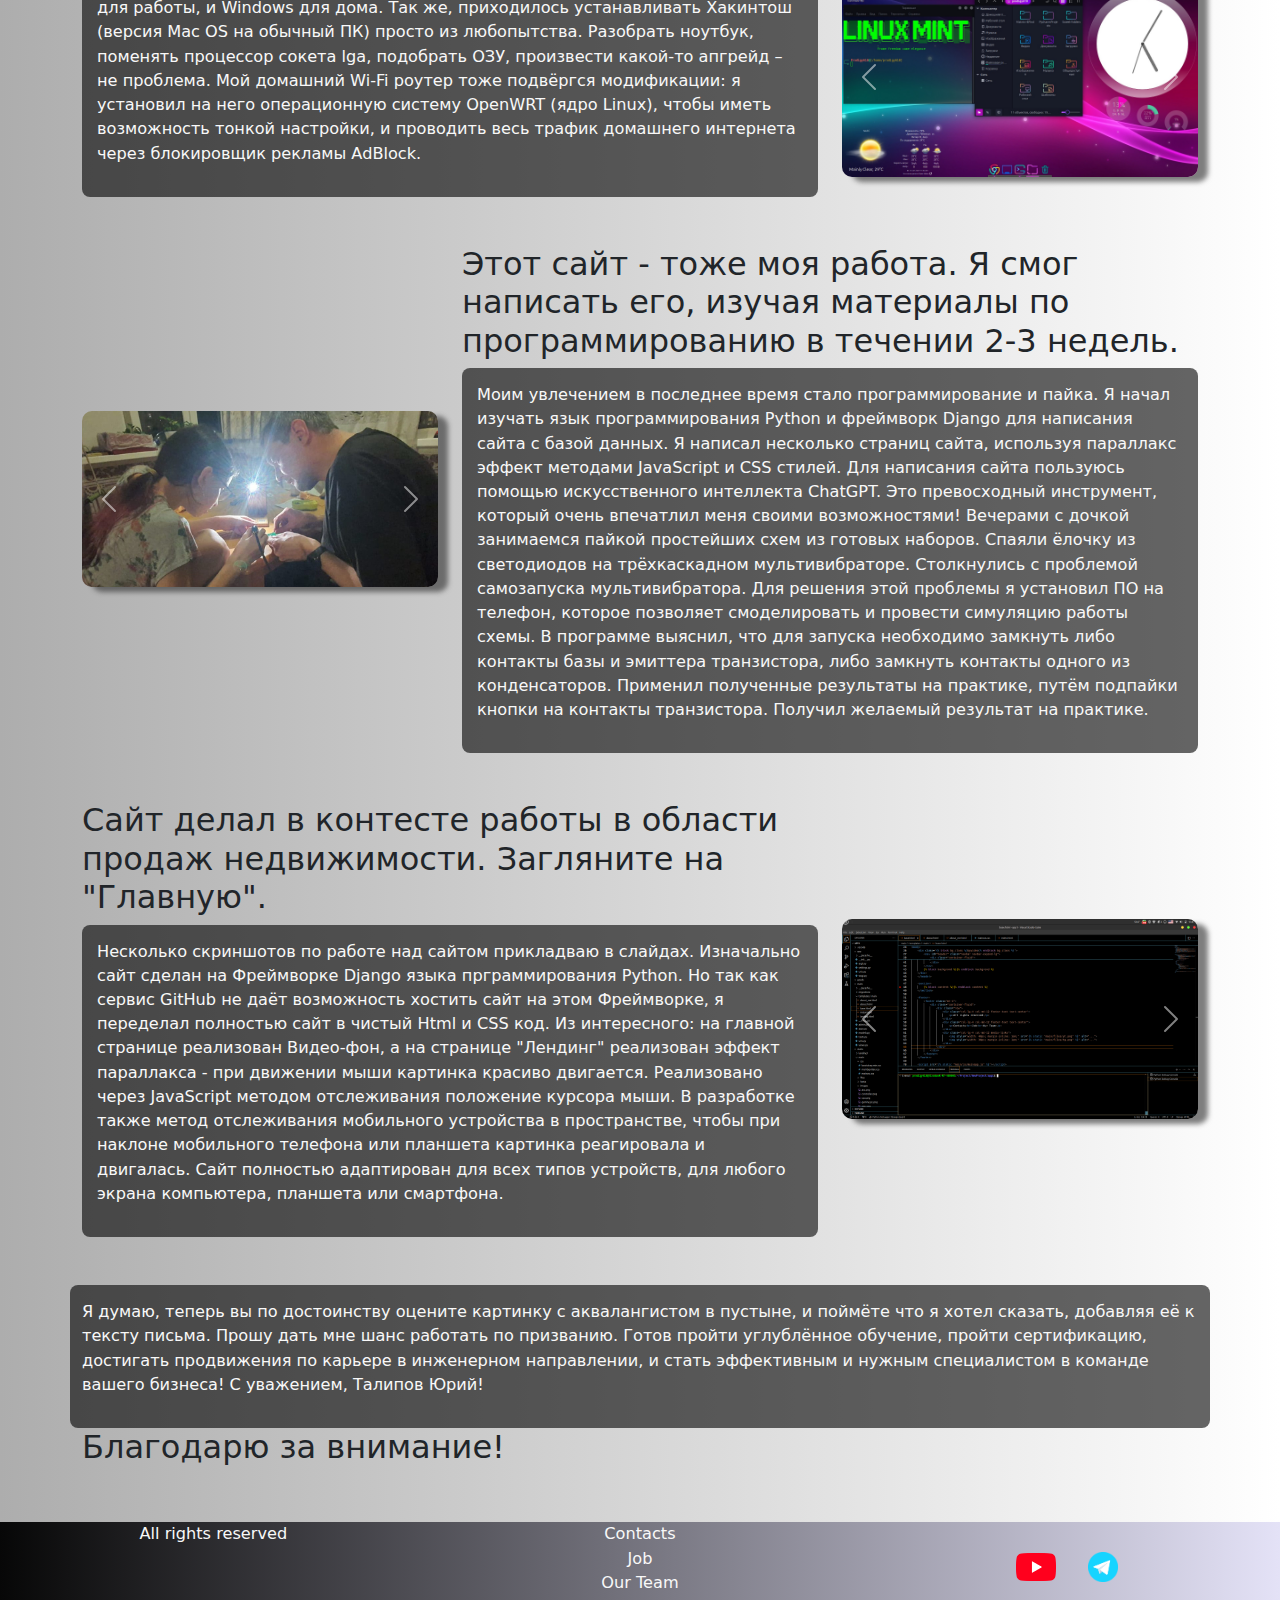
==== commit 84136690: "Update about_me.html" ====
--- a/about_me.html
+++ b/about_me.html
@@ -214,7 +214,7 @@
             <div class="col-md-8">
                 <h2>Сайт делал в контесте работы в области продаж недвижимости. Загляните на "Главную".</h2>
                 <div class=text-container>
-                    <p>Несколько скриншотов по работе над сайтом прикладваю в слайдах. Изначально сайт сделан на Фреймворке Djange языка прграммирования Python. Но так как сервис GitHub не даёт возможность хостить сайт на этом Фреймворке, я переделал полностью сайт в чистый Html и CSS код. Из интересного: на главной странице реализован Видео-фон, а на странице "Лендинг" реализован эффект параллакса - при движении мыши картинка красиво двигается. Реализовано через JavaScript методом отслеживания положение курсора мыши. В разработке также метод отслеживания мобильного устройства в пространстве, чтобы при наклоне мобильного телефона или планшета картинка реагировала и двигалась. Сайт полностью адаптирован для всех типов устройств, для любого экрана компьютера, планшета или смартфона.</p>
+                    <p>Несколько скриншотов по работе над сайтом прикладваю в слайдах. Изначально сайт сделан на Фреймворке Django языка прграммирования Python. Но так как сервис GitHub не даёт возможность хостить сайт на этом Фреймворке, я переделал полностью сайт в чистый Html и CSS код. Из интересного: на главной странице реализован Видео-фон, а на странице "Лендинг" реализован эффект параллакса - при движении мыши картинка красиво двигается. Реализовано через JavaScript методом отслеживания положение курсора мыши. В разработке также метод отслеживания мобильного устройства в пространстве, чтобы при наклоне мобильного телефона или планшета картинка реагировала и двигалась. Сайт полностью адаптирован для всех типов устройств, для любого экрана компьютера, планшета или смартфона.</p>
                 </div>
             </div>
         </div>
@@ -257,4 +257,4 @@
         
     <script src="main/js/mainapp.js"></script>
     <script src="https://cdn.jsdelivr.net/npm/bootstrap@5.2.3/dist/js/bootstrap.bundle.min.js" integrity="sha384-kenU1KFdBIe4zVF0s0G1M5b4hcpxyD9F7jL+jjXkk+Q2h455rYXK/7HAuoJl+0I4" crossorigin="anonymous"></script>
-</body>+</body>
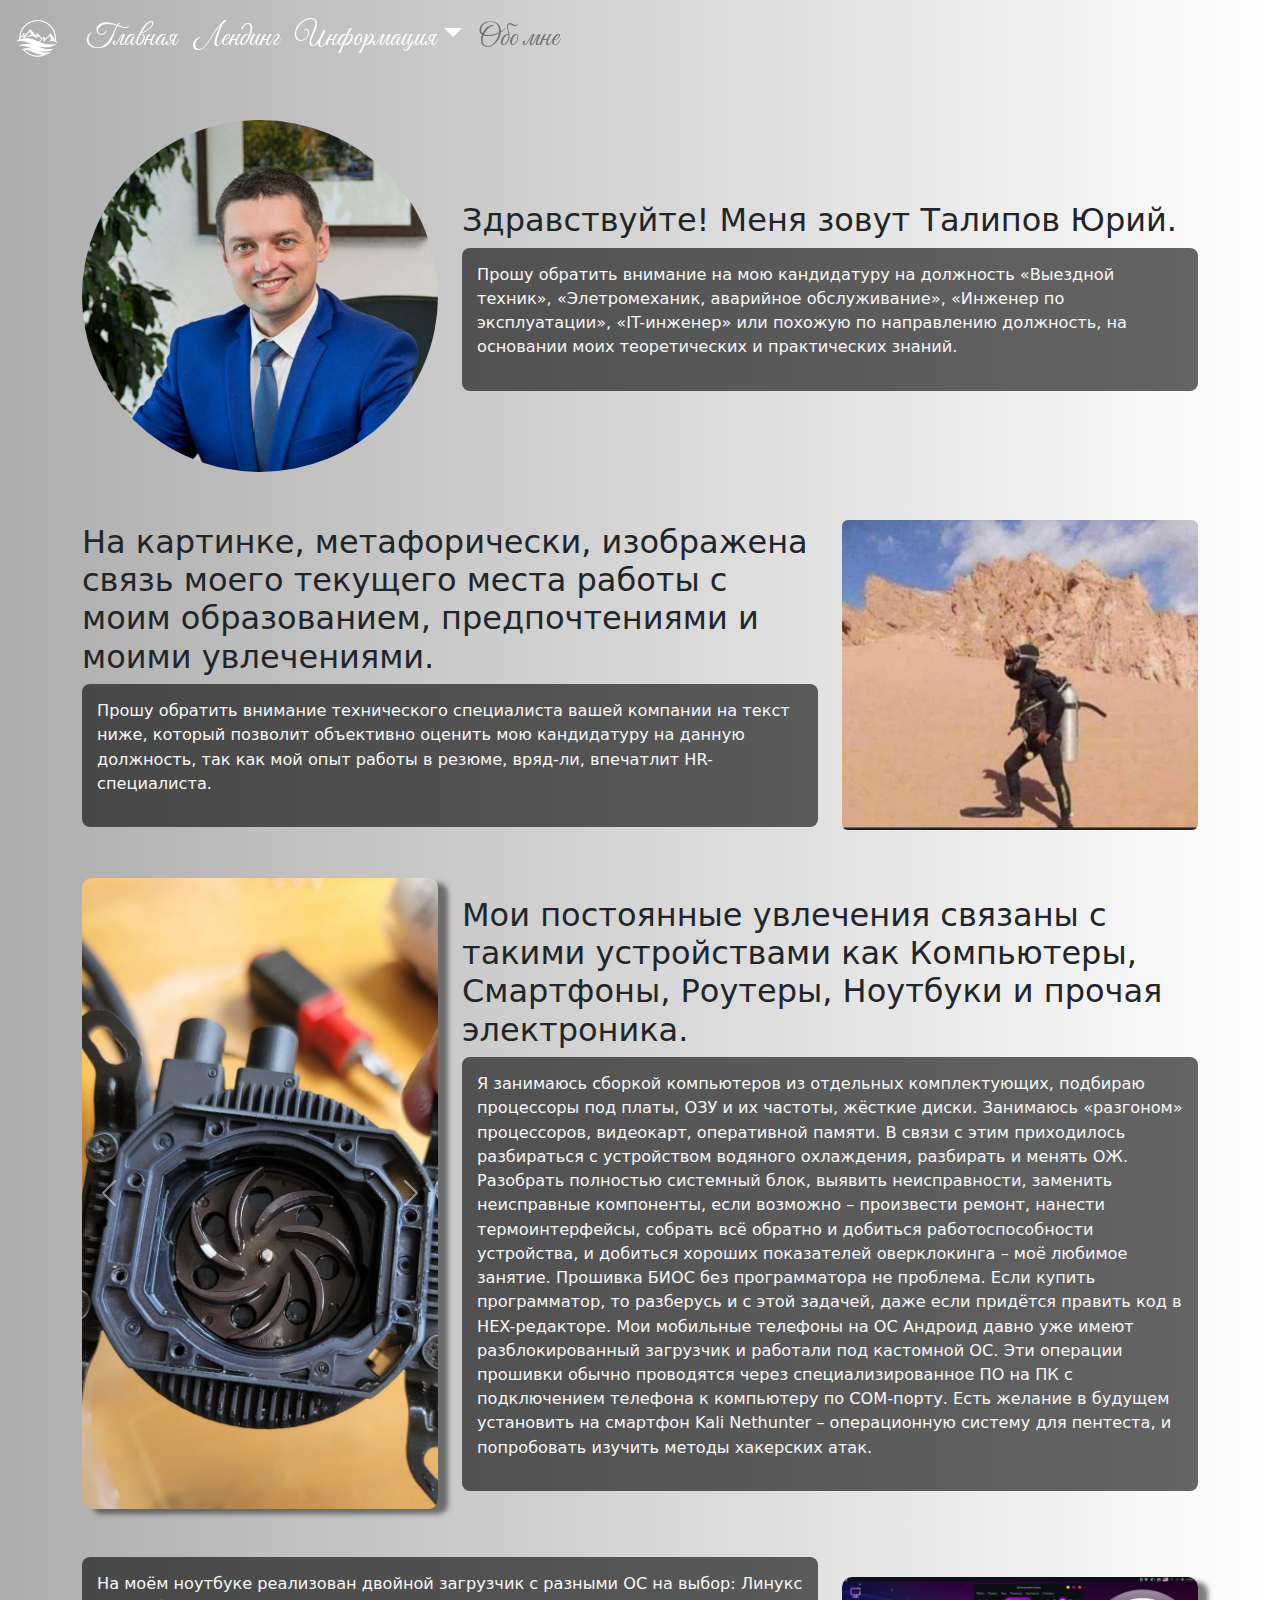
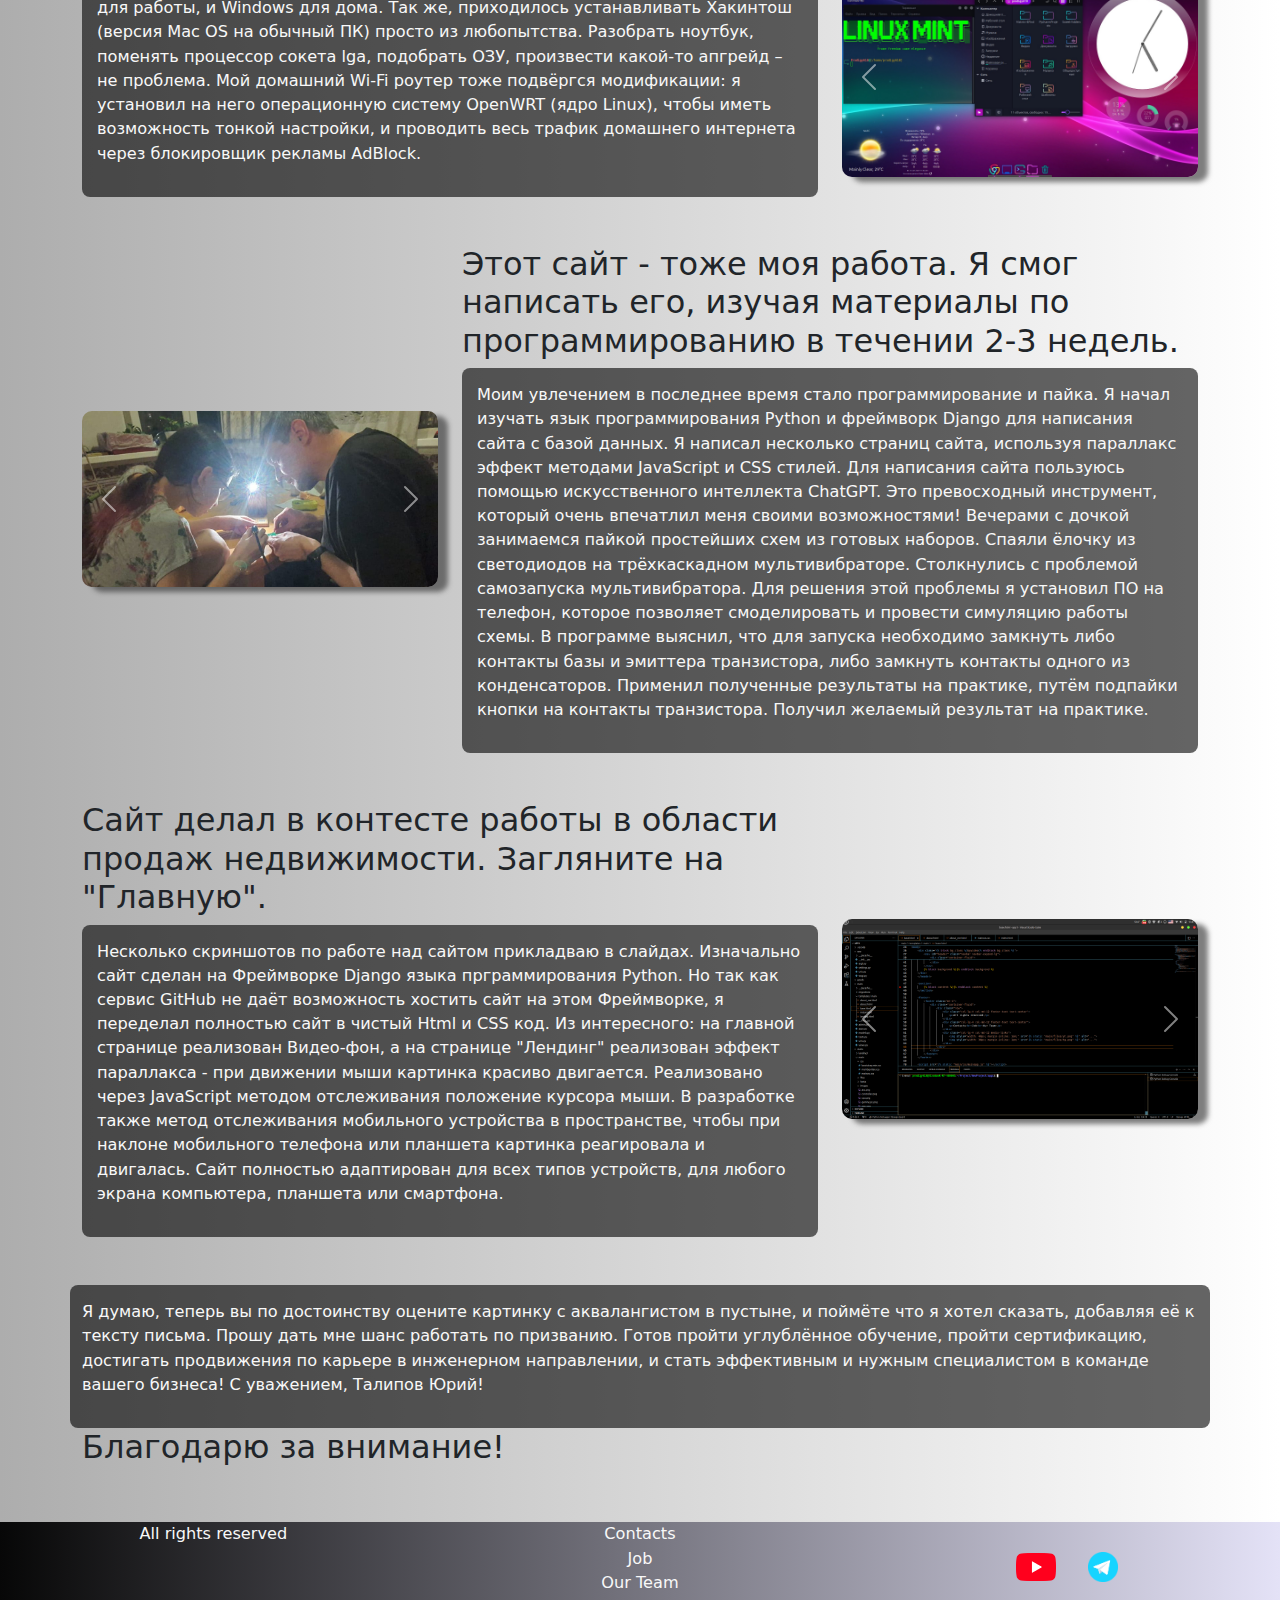
==== commit 7143176f: "Update about_me.html" ====
--- a/about_me.html
+++ b/about_me.html
@@ -65,7 +65,7 @@
             <div class="col-md-8">
                 <h2>Здравствуйте! Меня зовут Талипов Юрий. </h2>
                 <div class=text-container>
-                <p>Прошу обратить внимание на мою кандидатуру на должность «Выездной техник», «Элетромеханик лифтового оборудования, аварийное обслуживание» или похожую по направлению должность, на основании моих теоретических и практических знаний.</p>
+                <p>Прошу обратить внимание на мою кандидатуру на должность «Выездной техник», «Элетромеханик, аварийное обслуживание», «Инженер по эксплуатации», «IT-инженер» или похожую по направлению должность, на основании моих теоретических и практических знаний.</p>
                 </div>
             </div>
         </div>
